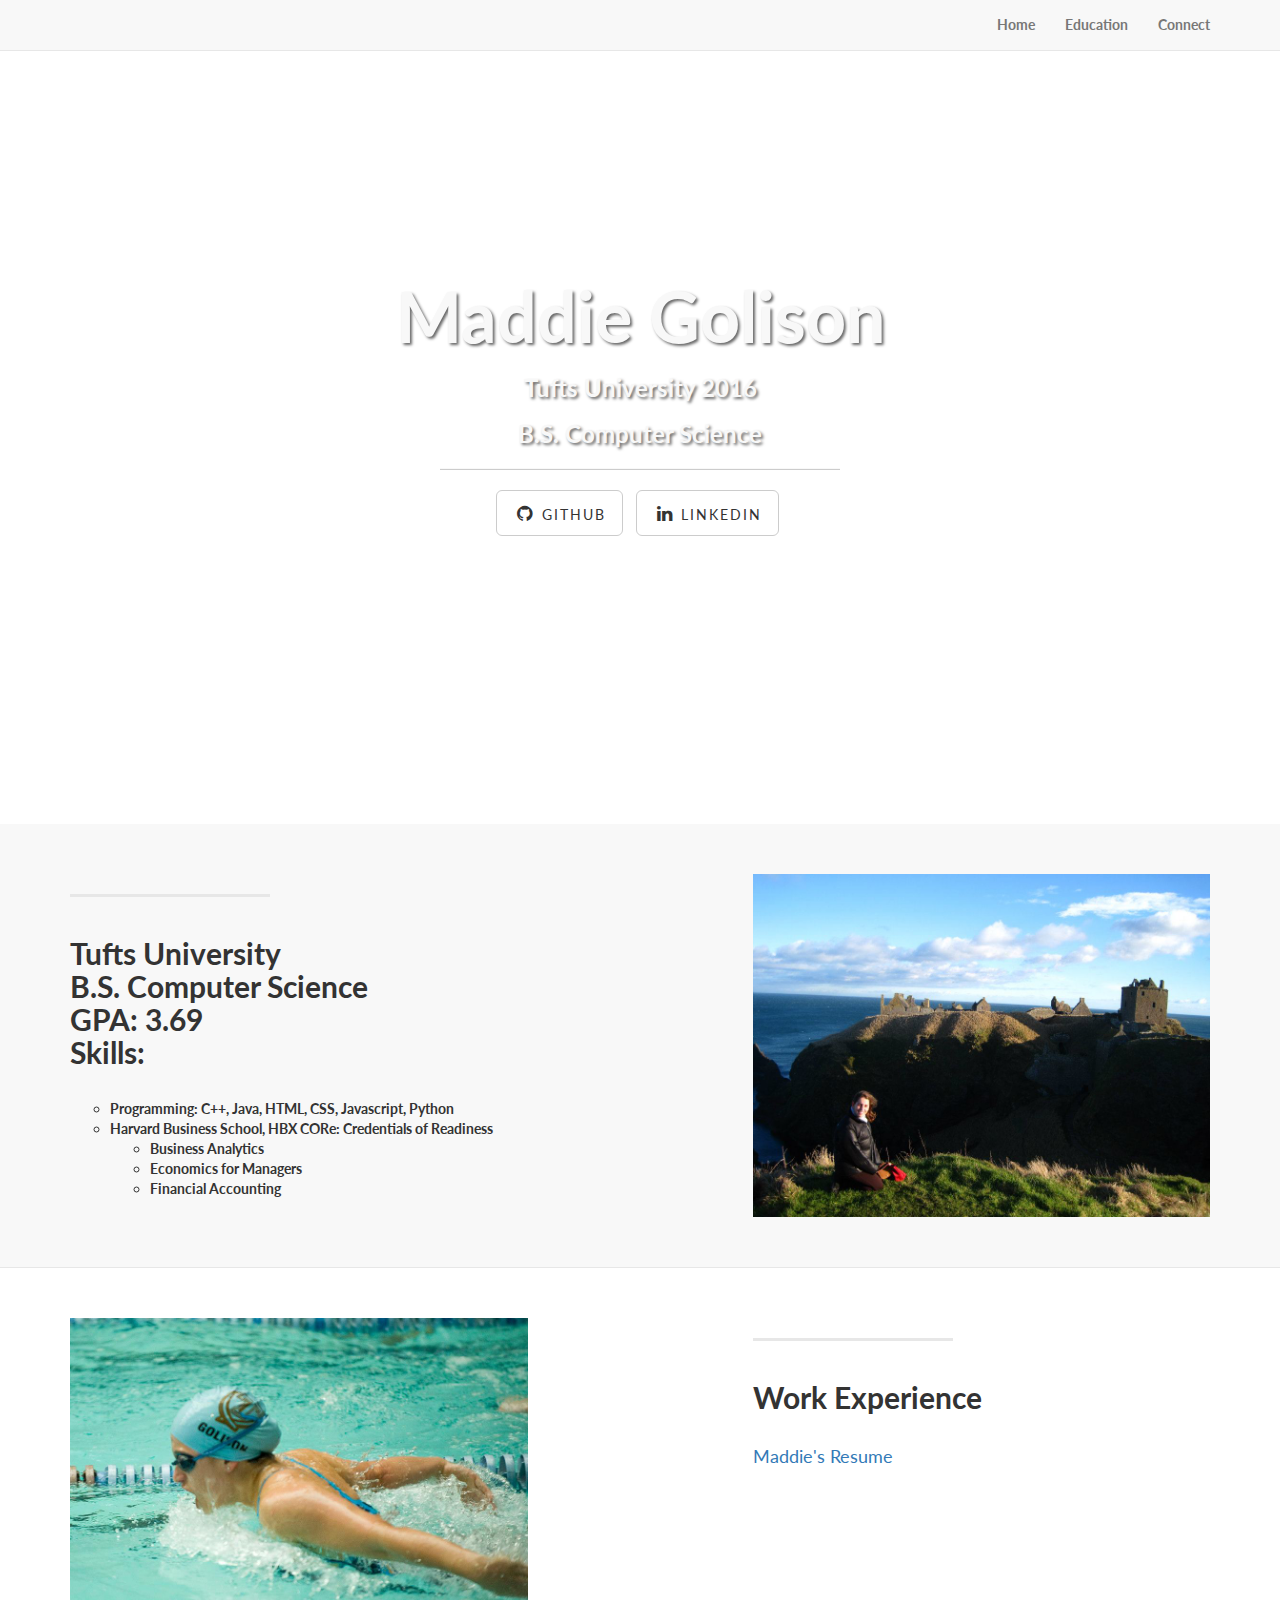
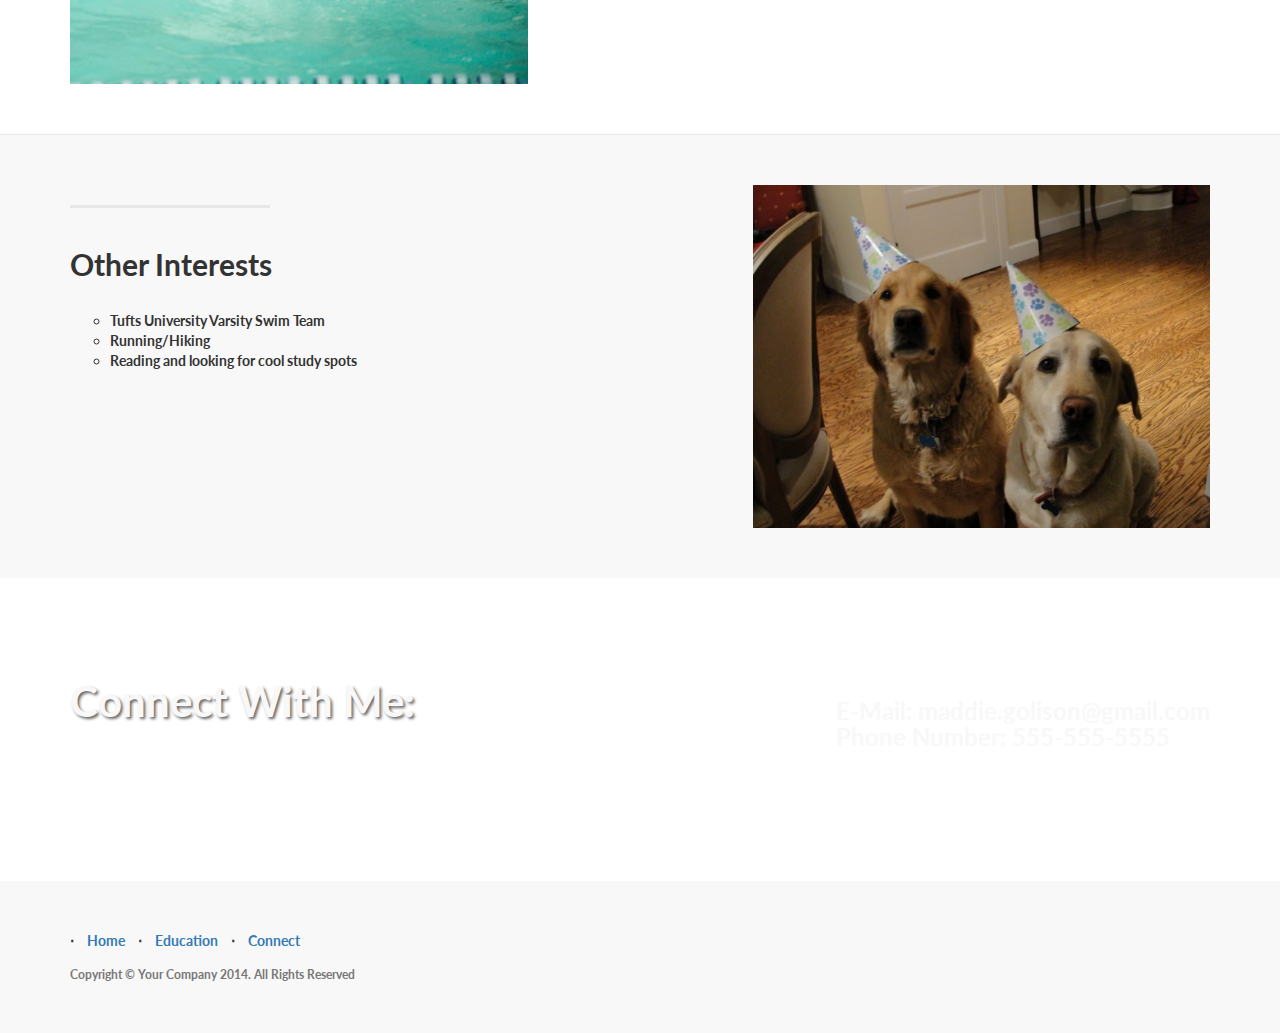
==== index.html @ 163dff9f "updated my interests" ====
<!DOCTYPE html>
<html lang="en">

<head>

    <meta charset="utf-8">
    <meta http-equiv="X-UA-Compatible" content="IE=edge">
    <meta name="viewport" content="width=device-width, initial-scale=1">
    <meta name="description" content="">
    <meta name="author" content="">

    <title>Maddie Golison</title>

    <!-- Bootstrap Core CSS -->
    <link href="css/bootstrap.min.css" rel="stylesheet">

    <!-- Custom CSS -->
    <link href="css/landing-page.css" rel="stylesheet">

    <!-- Custom Fonts -->
    <link href="font-awesome/css/font-awesome.min.css" rel="stylesheet" type="text/css">
    <link href="http://fonts.googleapis.com/css?family=Lato:300,400,700,300italic,400italic,700italic" rel="stylesheet" type="text/css">

    <!-- HTML5 Shim and Respond.js IE8 support of HTML5 elements and media queries -->
    <!-- WARNING: Respond.js doesn't work if you view the page via file:// -->
    <!--[if lt IE 9]>
        <script src="https://oss.maxcdn.com/libs/html5shiv/3.7.0/html5shiv.js"></script>
        <script src="https://oss.maxcdn.com/libs/respond.js/1.4.2/respond.min.js"></script>
    <![endif]-->

</head>

<body>

    <!-- Navigation -->
    <nav class="navbar navbar-default navbar-fixed-top topnav" role="navigation">
        <div class="container topnav">
            <!-- Brand and toggle get grouped for better mobile display -->
            <div class="navbar-header">
                <button type="button" class="navbar-toggle" data-toggle="collapse" data-target="#bs-example-navbar-collapse-1">
                    <span class="sr-only">Toggle navigation</span>
                    <span class="icon-bar"></span>
                    <span class="icon-bar"></span>
                    <span class="icon-bar"></span>
                </button>
            </div>
            <!-- Collect the nav links, forms, and other content for toggling -->
            <div class="collapse navbar-collapse" id="bs-example-navbar-collapse-1">
                <ul class="nav navbar-nav navbar-right">
                    <li>
                        <a href="http://maddiegolison.github.io/">Home</a>
                    </li>
                    <li>
                        <a href="#services">Education</a>
                    </li>
                    <li>
                        <a href="#contact">Connect</a>
                    </li>
                </ul>
            </div>
            <!-- /.navbar-collapse -->
        </div>
        <!-- /.container -->
    </nav>


    <!-- Header -->
    <a name="about"></a>
    <div class="intro-header">
        <div class="container">

            <div class="row">
                <div class="col-lg-12">
                    <div class="intro-message">
                        <h1>Maddie Golison</h1>
                        <h3>Tufts University 2016</h3>
                        <h3>B.S. Computer Science</h3>
                        <hr class="intro-divider">
                        <ul class="list-inline intro-social-buttons">
                            <li>
                                <a href="https://github.com/maddiegolison" class="btn btn-default btn-lg"><i class="fa fa-github fa-fw"></i> <span class="network-name">Github</span></a>
                            </li>
                            <li>
                                <a href="https://www.linkedin.com/in/madeleine-golison-69149b89" class="btn btn-default btn-lg"><i class="fa fa-linkedin fa-fw"></i> <span class="network-name">Linkedin</span></a>
                            </li>
                        </ul>
                    </div>
                </div>
            </div>

        </div>
        <!-- /.container -->

    </div>
    <!-- /.intro-header -->

    <!-- Page Content -->

	<a  name="services"></a>
    <div class="content-section-a">

        <div class="container">
            <div class="row">
                <div class="col-lg-5 col-sm-6">
                    <hr class="section-heading-spacer">
                    <div class="clearfix"></div>
                    <h2 class="section-heading">Tufts University<br>B.S. Computer Science<br>GPA: 3.69<br>Skills:</h2>
                    <p class="lead">
                         <ul style="list-style-type:circle">
                            <li>Programming: C++, Java, HTML, CSS, Javascript, Python</li>
                            <li>Harvard Business School, HBX CORe: Credentials of Readiness
                            	<ul>
      					<li>Business Analytics</li>
      					<li>Economics for Managers</li>
      					<li>Financial Accounting</li>
				 </ul>
                            </li>
                        </ul>
                    </p>
                </div>
                <div class="col-lg-5 col-lg-offset-2 col-sm-6">
                    <img class="img-responsive" src="images/scotlandpic.jpg" alt="">
                </div>
            </div>

        </div>
        <!-- /.container -->

    </div>
    <!-- /.content-section-a -->

    <div class="content-section-b">

        <div class="container">

            <div class="row">
                <div class="col-lg-5 col-lg-offset-1 col-sm-push-6  col-sm-6">
                    <hr class="section-heading-spacer">
                    <div class="clearfix"></div>
                    <h2 class="section-heading">Work Experience</h2>
                    <p class="lead"><a href="http://maddiegolison.github.io/M.Golison4-6.pdf">Maddie's Resume</a></p>
                </div>
                <div class="col-lg-5 col-sm-pull-6  col-sm-6">
                    <img class="img-responsive" src="images/swimpic.jpg" alt="">
                </div>
            </div>

        </div>
        <!-- /.container -->

    </div>
    <!-- /.content-section-b -->

    <div class="content-section-a">

        <div class="container">

            <div class="row">
                <div class="col-lg-5 col-sm-6">
                    <hr class="section-heading-spacer">
                    <div class="clearfix"></div>
                    <h2 class="section-heading">Other Interests</h2>
                    <p class="lead">
                         <ul style="list-style-type:circle">
                            <li>Tufts University Varsity Swim Team</li>
                            <li>Running/Hiking</li>
                            <li>Reading and looking for cool study spots</li>
                        </ul>
                    </p>
                </div>
                <div class="col-lg-5 col-lg-offset-2 col-sm-6">
                    <img class="img-responsive" src="images/doggies.jpg" alt="">
                </div>
            </div>

        </div>
        <!-- /.container -->

    </div>
    <!-- /.content-section-a -->

	<a  name="contact"></a>
    <div class="banner">

        <div class="container">

            <div class="row">
                <div class="col-lg-6">
                    <h2>Connect With Me:</h2>
                </div>
                <div class="col-lg-6">
                    <ul class="list-inline banner-social-buttons">
                    	<h3 class="section-heading">
                        <li>
                           E-Mail: maddie.golison@gmail.com
                        </li>
                        <li>
                           Phone Number: 555-555-5555
                        </li>
                        </h3>
                    </ul>
                </div>
            </div>

        </div>
        <!-- /.container -->

    </div>
    <!-- /.banner -->

    <!-- Footer -->
    <footer>
        <div class="container">
            <div class="row">
                <div class="col-lg-12">
                    <ul class="list-inline">
                        <li class="footer-menu-divider">&sdot;</li>
                        <li>
                            <a href="#about">Home</a>
                        </li>
                        <li class="footer-menu-divider">&sdot;</li>
                        <li>
                            <a href="#services">Education</a>
                        </li>
                        <li class="footer-menu-divider">&sdot;</li>
                        <li>
                            <a href="#contact">Connect</a>
                        </li>
                    </ul>
                    <p class="copyright text-muted small">Copyright &copy; Your Company 2014. All Rights Reserved</p>
                </div>
            </div>
        </div>
    </footer>

    <!-- jQuery -->
    <script src="js/jquery.js"></script>

    <!-- Bootstrap Core JavaScript -->
    <script src="js/bootstrap.min.js"></script>

</body>

</html>
---- css/landing-page.css ----
/*!
 * Start Bootstrap - Landing Page Bootstrap Theme (http://startbootstrap.com)
 * Code licensed under the Apache License v2.0.
 * For details, see http://www.apache.org/licenses/LICENSE-2.0.
 */

body,
html {
    width: 100%;
    height: 100%;
}

body,
h1,
h2,
h3,
h4,
h5,
h6 {
    font-family: "Lato","Helvetica Neue",Helvetica,Arial,sans-serif;
    font-weight: 700;
}

.topnav {
    font-size: 14px; 
}

.lead {
    font-size: 18px;
    font-weight: 400;
}

.intro-header {
    padding-top: 50px; /* If you're making other pages, make sure there is 50px of padding to make sure the navbar doesn't overlap content! */
    padding-bottom: 50px;
    text-align: center;
    color: #f8f8f8;
    background: url(http://i.huffpost.com/gen/1506255/thumbs/o-CL3-900.jpg?6) no-repeat center center;
    background-size: cover;
}

.intro-message {
    position: relative;
    padding-top: 20%;
    padding-bottom: 20%;
}

.intro-message > h1 {
    margin: 0;
    text-shadow: 2px 2px 3px rgba(0,0,0,0.6);
    font-size: 5em;
}

.intro-divider {
    width: 400px;
    border-top: 1px solid #f8f8f8;
    border-bottom: 1px solid rgba(0,0,0,0.2);
}

.intro-message > h3 {
    text-shadow: 2px 2px 3px rgba(0,0,0,0.6);
}

@media(max-width:767px) {
    .intro-message {
        padding-bottom: 15%;
    }

    .intro-message > h1 {
        font-size: 3em;
    }

    ul.intro-social-buttons > li {
        display: block;
        margin-bottom: 20px;
        padding: 0;
    }

    ul.intro-social-buttons > li:last-child {
        margin-bottom: 0;
    }

    .intro-divider {
        width: 100%;
    }
}

.network-name {
    text-transform: uppercase;
    font-size: 14px;
    font-weight: 400;
    letter-spacing: 2px;
}

.content-section-a {
    padding: 50px 0;
    background-color: #f8f8f8;
}

.content-section-b {
    padding: 50px 0;
    border-top: 1px solid #e7e7e7;
    border-bottom: 1px solid #e7e7e7;
}

.section-heading {
    margin-bottom: 30px;
}

.section-heading-spacer {
    float: left;
    width: 200px;
    border-top: 3px solid #e7e7e7;
}

.banner {
    padding: 100px 0;
    color: #f8f8f8;
    background: url(http://www.ilikewallpaper.net/iphone-panoramic-wallpapers/download/15589/Adriana-Boat-iphone-panoramic-wallpaper-ilikewallpaper_com.jpg) no-repeat center center;
    background-size: cover;
}

.banner h2 {
    margin: 0;
    text-shadow: 2px 2px 3px rgba(0,0,0,0.6);
    font-size: 3em;
}

.banner ul {
    margin-bottom: 0;
}

.banner-social-buttons {
    float: right;
    margin-top: 0;
}

@media(max-width:1199px) {
    ul.banner-social-buttons {
        float: left;
        margin-top: 15px;
    }
}

@media(max-width:767px) {
    .banner h2 {
        margin: 0;
        text-shadow: 2px 2px 3px rgba(0,0,0,0.6);
        font-size: 3em;
    }

    ul.banner-social-buttons > li {
        display: block;
        margin-bottom: 20px;
        padding: 0;
    }

    ul.banner-social-buttons > li:last-child {
        margin-bottom: 0;
    }
}

footer {
    padding: 50px 0;
    background-color: #f8f8f8;
}

p.copyright {
    margin: 15px 0 0;
}
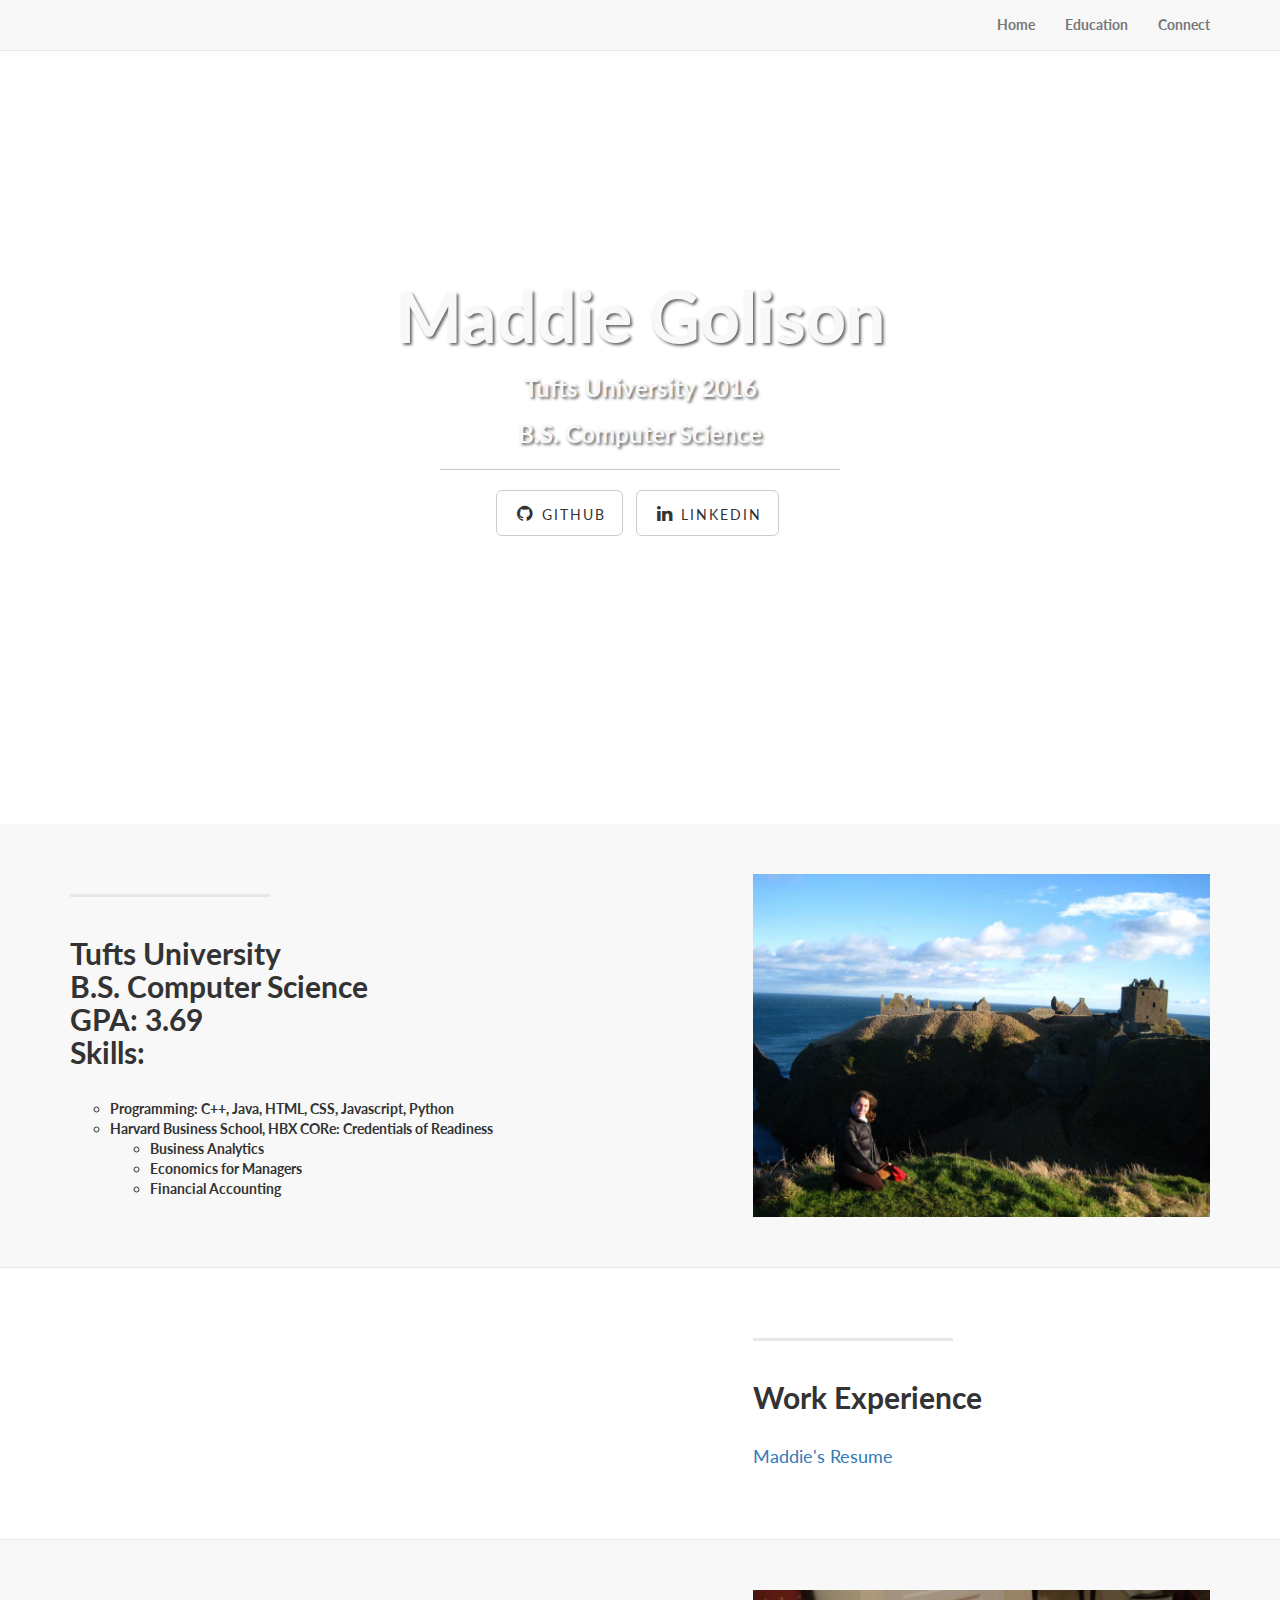
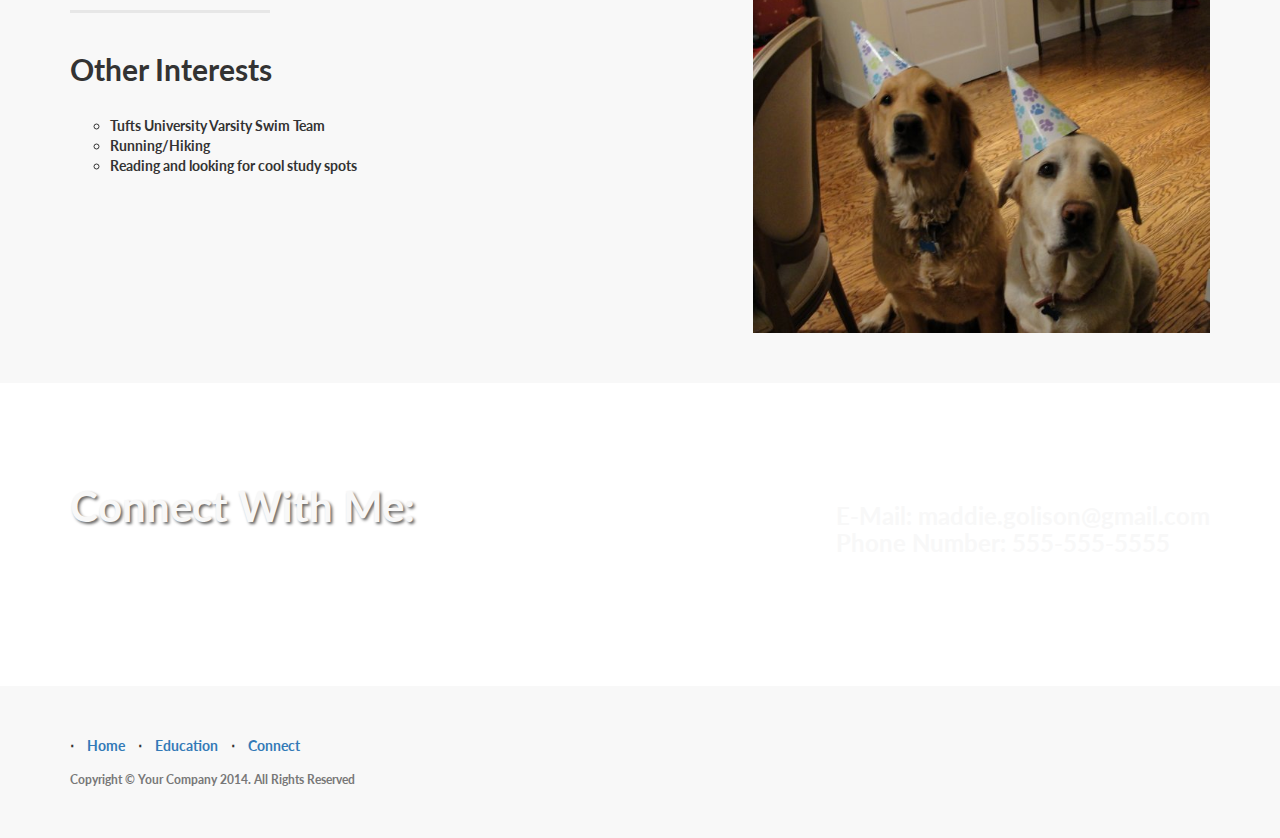
==== commit c4f8e7ca: "image update" ====
--- a/index.html
+++ b/index.html
@@ -81,7 +81,7 @@
                                 <a href="https://github.com/maddiegolison" class="btn btn-default btn-lg"><i class="fa fa-github fa-fw"></i> <span class="network-name">Github</span></a>
                             </li>
                             <li>
-                                <a href="https://www.linkedin.com/in/madeleine-golison-69149b89" class="btn btn-default btn-lg"><i class="fa fa-linkedin fa-fw"></i> <span class="network-name">Linkedin</span></a>
+                                <a href="https://www.linkedin.com/in/maddie-golison-69149b89" class="btn btn-default btn-lg"><i class="fa fa-linkedin fa-fw"></i> <span class="network-name">Linkedin</span></a>
                             </li>
                         </ul>
                     </div>
@@ -138,10 +138,10 @@
                     <hr class="section-heading-spacer">
                     <div class="clearfix"></div>
                     <h2 class="section-heading">Work Experience</h2>
-                    <p class="lead"><a href="http://maddiegolison.github.io/M.Golison4-6.pdf">Maddie's Resume</a></p>
+                    <p class="lead"><a href="http://maddiegolison.github.io/mgolisonresume.pdf">Maddie's Resume</a></p>
                 </div>
                 <div class="col-lg-5 col-sm-pull-6  col-sm-6">
-                    <img class="img-responsive" src="images/swimpic.jpg" alt="">
+                    <img class="img-responsive" src="images/firstday.PNG" alt="">
                 </div>
             </div>
 
--- a/css/landing-page.css
+++ b/css/landing-page.css
@@ -35,7 +35,7 @@
     padding-bottom: 50px;
     text-align: center;
     color: #f8f8f8;
-    background: url(http://i.huffpost.com/gen/1506255/thumbs/o-CL3-900.jpg?6) no-repeat center center;
+    background: url(images/BixbyBridge.jpg) no-repeat center center;
     background-size: cover;
 }
 
@@ -116,7 +116,7 @@
 .banner {
     padding: 100px 0;
     color: #f8f8f8;
-    background: url(http://www.ilikewallpaper.net/iphone-panoramic-wallpapers/download/15589/Adriana-Boat-iphone-panoramic-wallpaper-ilikewallpaper_com.jpg) no-repeat center center;
+    background: url(images/skiing.jpg) no-repeat center center;
     background-size: cover;
 }
 
@@ -167,4 +167,4 @@
 
 p.copyright {
     margin: 15px 0 0;
-}+}
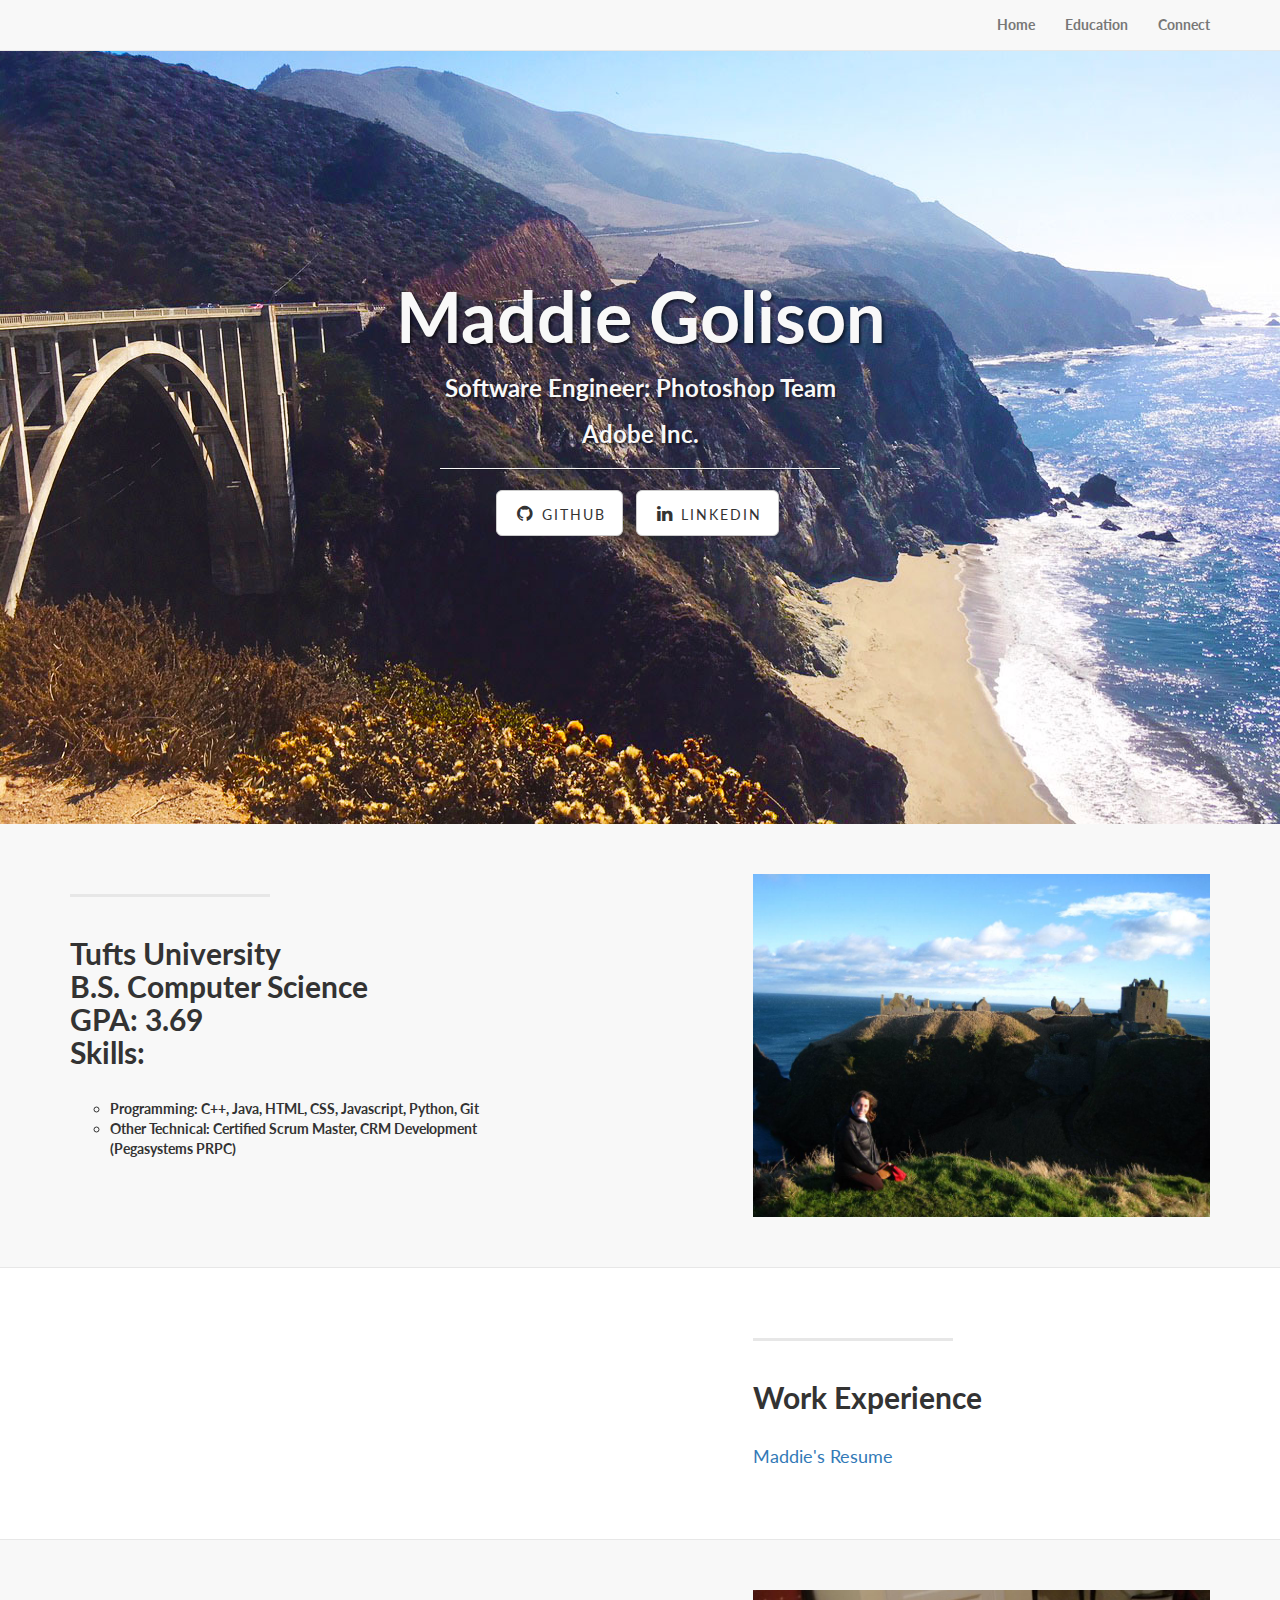
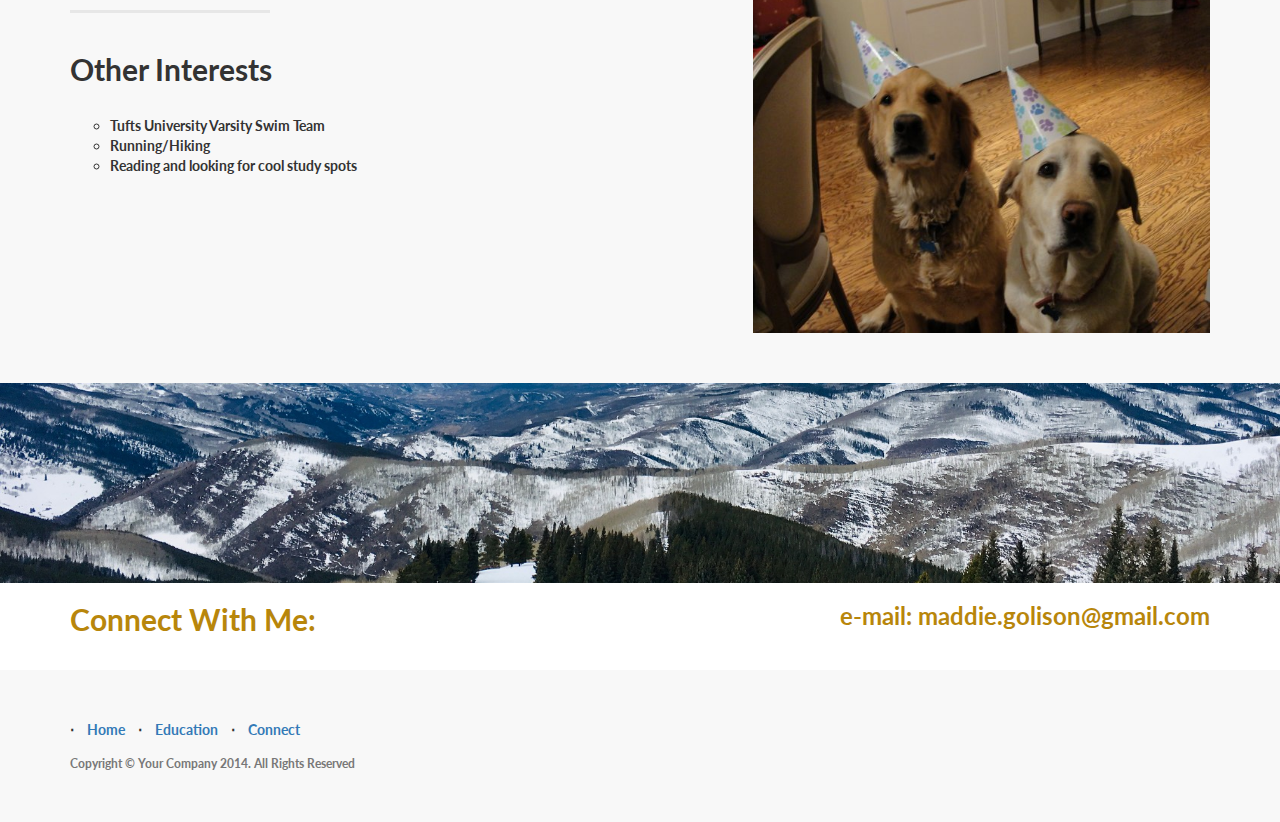
==== commit ee9fd343: "updating fonts" ====
--- a/index.html
+++ b/index.html
@@ -73,8 +73,8 @@
                 <div class="col-lg-12">
                     <div class="intro-message">
                         <h1>Maddie Golison</h1>
-                        <h3>Tufts University 2016</h3>
-                        <h3>B.S. Computer Science</h3>
+                        <h3>Software Engineer: Photoshop Team</h3>
+                        <h3>Adobe Inc.</h3>
                         <hr class="intro-divider">
                         <ul class="list-inline intro-social-buttons">
                             <li>
@@ -106,14 +106,10 @@
                     <div class="clearfix"></div>
                     <h2 class="section-heading">Tufts University<br>B.S. Computer Science<br>GPA: 3.69<br>Skills:</h2>
                     <p class="lead">
-                         <ul style="list-style-type:circle">
-                            <li>Programming: C++, Java, HTML, CSS, Javascript, Python</li>
-                            <li>Harvard Business School, HBX CORe: Credentials of Readiness
-                            	<ul>
-      					<li>Business Analytics</li>
-      					<li>Economics for Managers</li>
-      					<li>Financial Accounting</li>
-				 </ul>
+                        <ul style="list-style-type:circle">
+                            <li>Programming: C++, Java, HTML, CSS, Javascript, Python, Git</li>
+                            <li>Other Technical: Certified Scrum Master, CRM Development (Pegasystems PRPC)</li>
+				        </ul>
                             </li>
                         </ul>
                     </p>
@@ -182,31 +178,29 @@
 	<a  name="contact"></a>
     <div class="banner">
 
-        <div class="container">
-
+    </div>
+    <!-- /.banner -->
+
+            <div class="container">
+            <font color="#B8860B">
             <div class="row">
                 <div class="col-lg-6">
                     <h2>Connect With Me:</h2>
                 </div>
                 <div class="col-lg-6">
                     <ul class="list-inline banner-social-buttons">
-                    	<h3 class="section-heading">
-                        <li>
-                           E-Mail: maddie.golison@gmail.com
-                        </li>
-                        <li>
-                           Phone Number: 555-555-5555
+                        <h3 class="section-heading">
+                        <li>
+                           e-mail: maddie.golison@gmail.com
                         </li>
                         </h3>
                     </ul>
                 </div>
-            </div>
-
-        </div>
-        <!-- /.container -->
-
-    </div>
-    <!-- /.banner -->
+            </font>
+            </div>
+
+        </div>
+        <!-- /.container -->
 
     <!-- Footer -->
     <footer>
--- a/css/landing-page.css
+++ b/css/landing-page.css
@@ -35,7 +35,9 @@
     padding-bottom: 50px;
     text-align: center;
     color: #f8f8f8;
-    background: url(images/BixbyBridge.jpg) no-repeat center center;
+    background-repeat:no-repeat;
+    background-position: center center;
+    background-image: url(../images/BixbyBridge.jpg);
     background-size: cover;
 }
 
@@ -116,7 +118,9 @@
 .banner {
     padding: 100px 0;
     color: #f8f8f8;
-    background: url(images/skiing.jpg) no-repeat center center;
+    background-repeat:no-repeat;
+    background-position: center center;
+    background-image: url(../images/skiing.jpg);
     background-size: cover;
 }
 
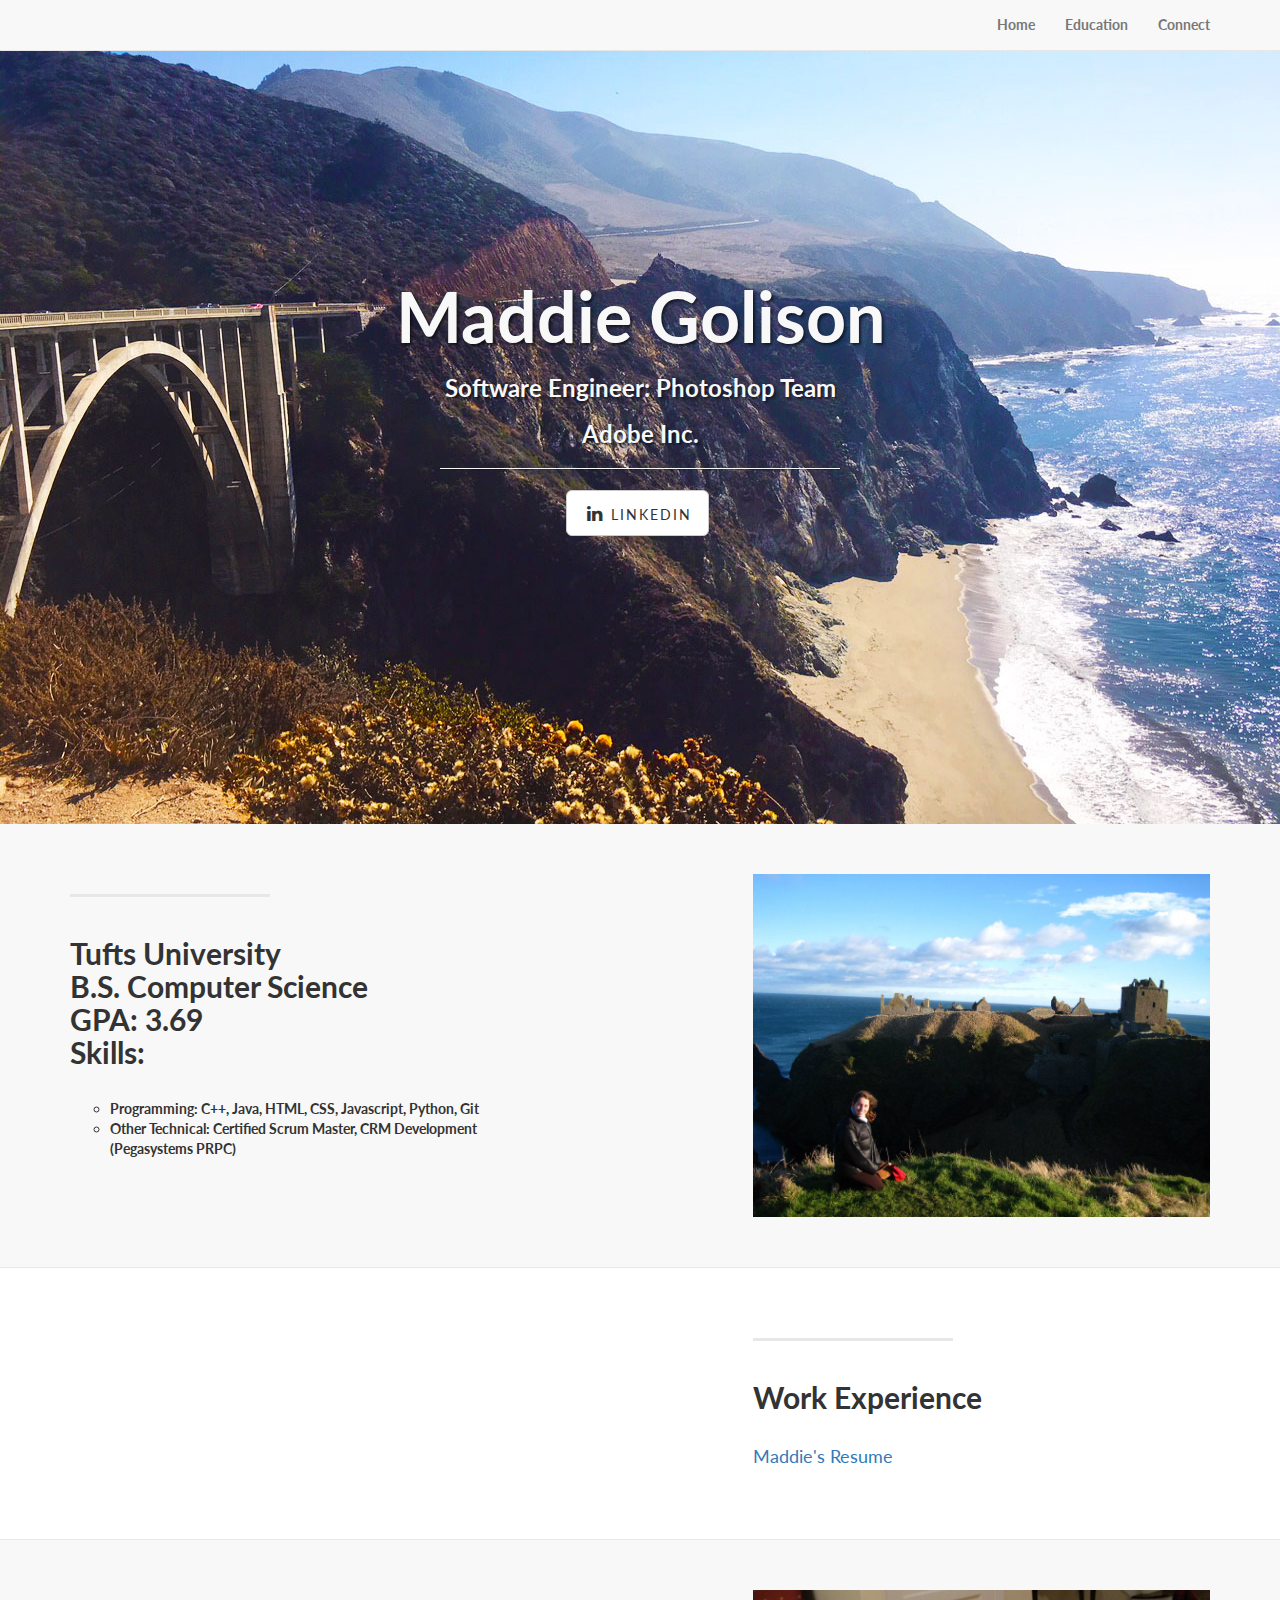
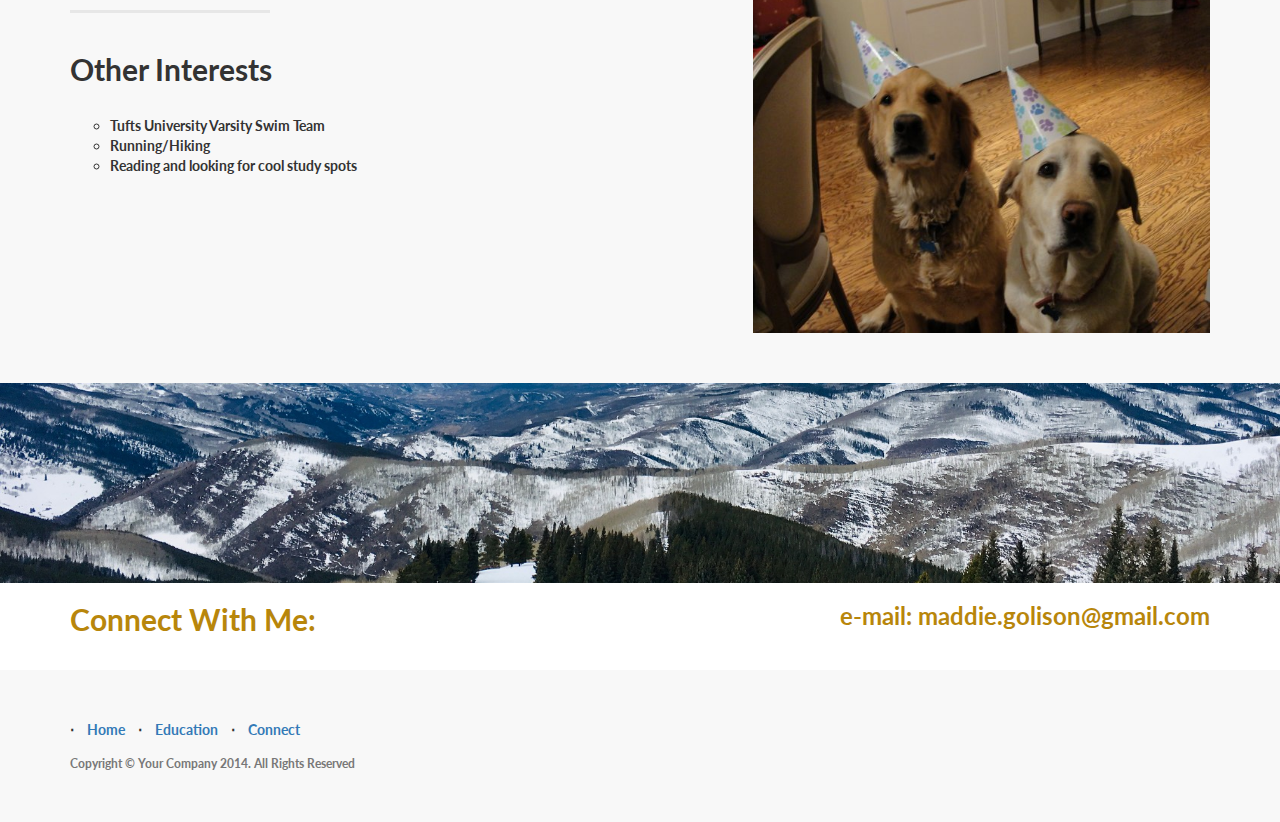
==== commit 16cc994e: "Removing button for Github page and new resume" ====
--- a/index.html
+++ b/index.html
@@ -78,9 +78,6 @@
                         <hr class="intro-divider">
                         <ul class="list-inline intro-social-buttons">
                             <li>
-                                <a href="https://github.com/maddiegolison" class="btn btn-default btn-lg"><i class="fa fa-github fa-fw"></i> <span class="network-name">Github</span></a>
-                            </li>
-                            <li>
                                 <a href="https://www.linkedin.com/in/maddie-golison-69149b89" class="btn btn-default btn-lg"><i class="fa fa-linkedin fa-fw"></i> <span class="network-name">Linkedin</span></a>
                             </li>
                         </ul>
@@ -134,7 +131,7 @@
                     <hr class="section-heading-spacer">
                     <div class="clearfix"></div>
                     <h2 class="section-heading">Work Experience</h2>
-                    <p class="lead"><a href="http://maddiegolison.github.io/mgolisonresume.pdf">Maddie's Resume</a></p>
+                    <p class="lead"><a href="http://maddiegolison.github.io/mgolisonresume9_15_19.pdf">Maddie's Resume</a></p>
                 </div>
                 <div class="col-lg-5 col-sm-pull-6  col-sm-6">
                     <img class="img-responsive" src="images/firstday.PNG" alt="">
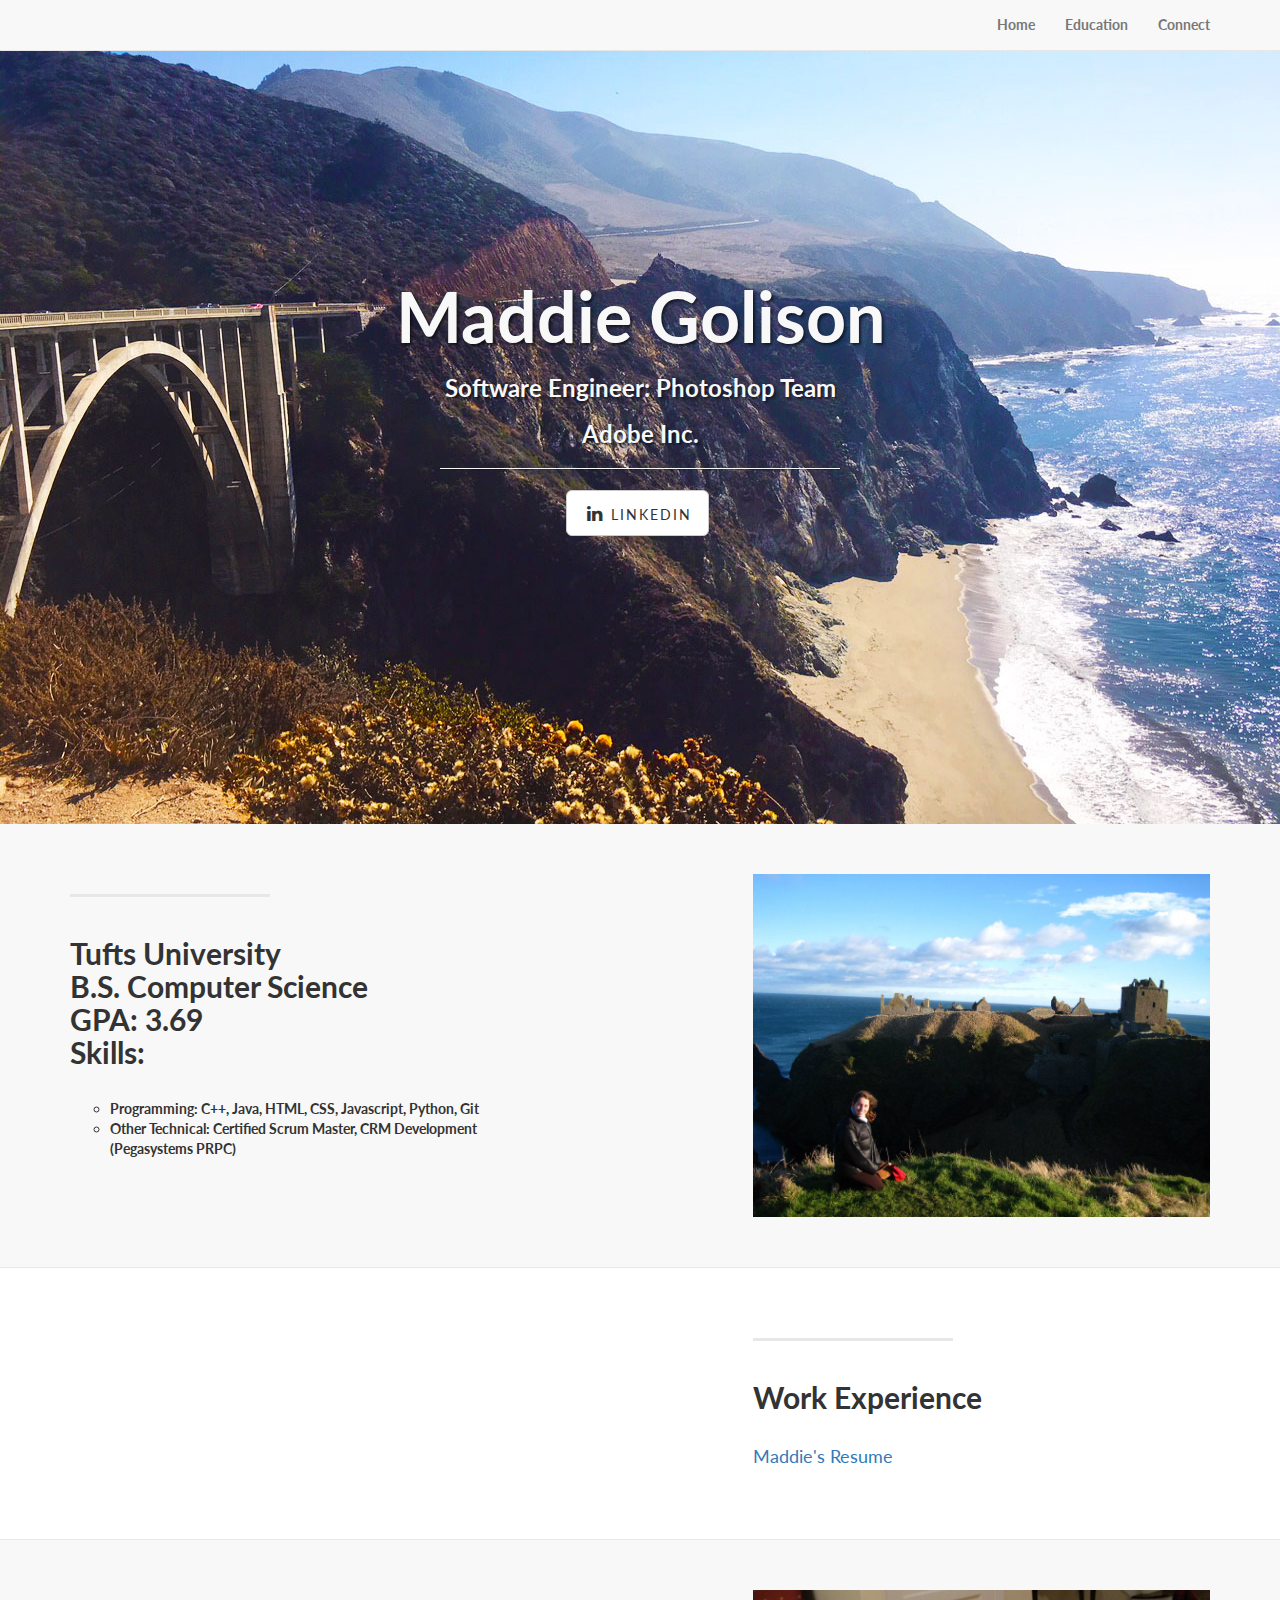
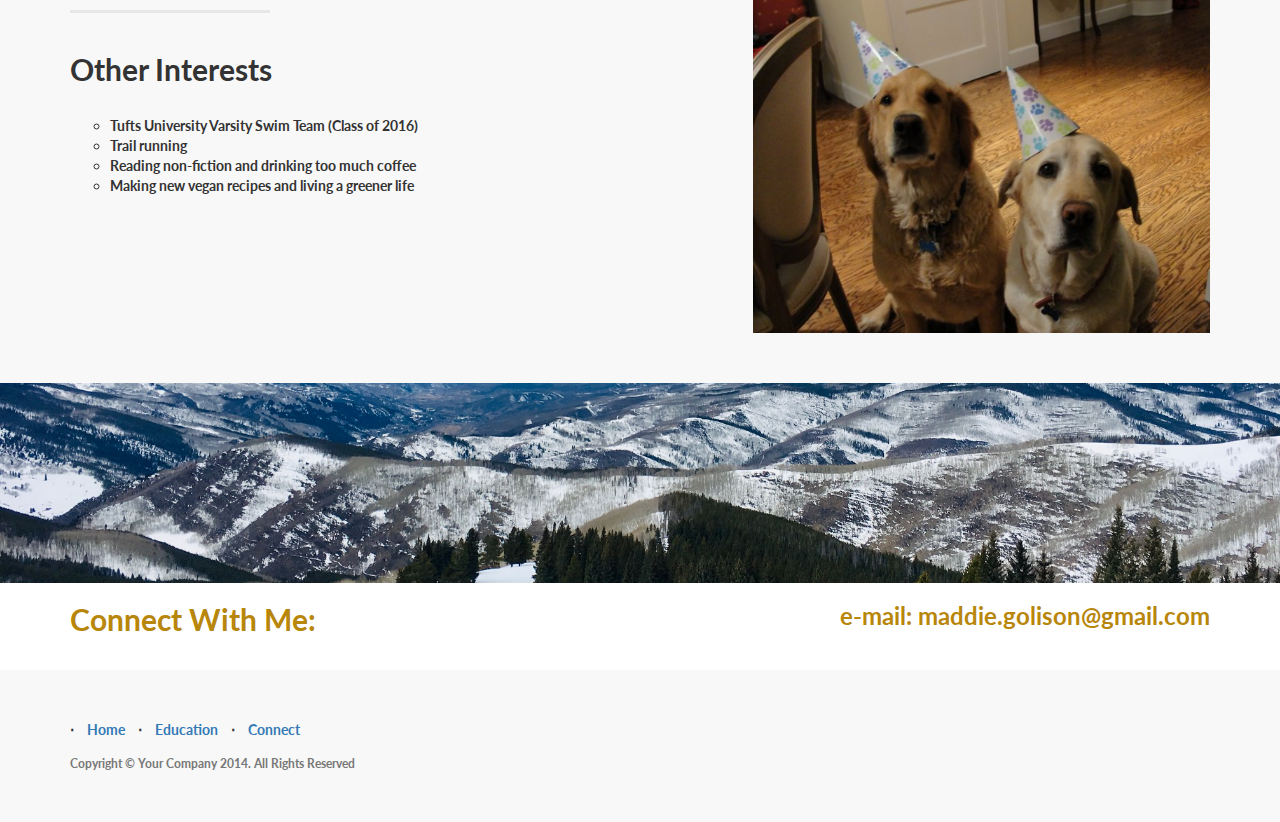
==== commit c56d97f0: "Updating activities" ====
--- a/index.html
+++ b/index.html
@@ -131,7 +131,7 @@
                     <hr class="section-heading-spacer">
                     <div class="clearfix"></div>
                     <h2 class="section-heading">Work Experience</h2>
-                    <p class="lead"><a href="http://maddiegolison.github.io/mgolisonresume9_15_19.pdf">Maddie's Resume</a></p>
+                    <p class="lead"><a href="http://maddiegolison.github.io/mgolisonresume5_21_20.pdf">Maddie's Resume</a></p>
                 </div>
                 <div class="col-lg-5 col-sm-pull-6  col-sm-6">
                     <img class="img-responsive" src="images/firstday.PNG" alt="">
@@ -155,9 +155,10 @@
                     <h2 class="section-heading">Other Interests</h2>
                     <p class="lead">
                          <ul style="list-style-type:circle">
-                            <li>Tufts University Varsity Swim Team</li>
-                            <li>Running/Hiking</li>
-                            <li>Reading and looking for cool study spots</li>
+                            <li>Tufts University Varsity Swim Team (Class of 2016)</li>
+                            <li>Trail running</li>
+                            <li>Reading non-fiction and drinking too much coffee</li>
+			    <li>Making new vegan recipes and living a greener life</li>
                         </ul>
                     </p>
                 </div>
